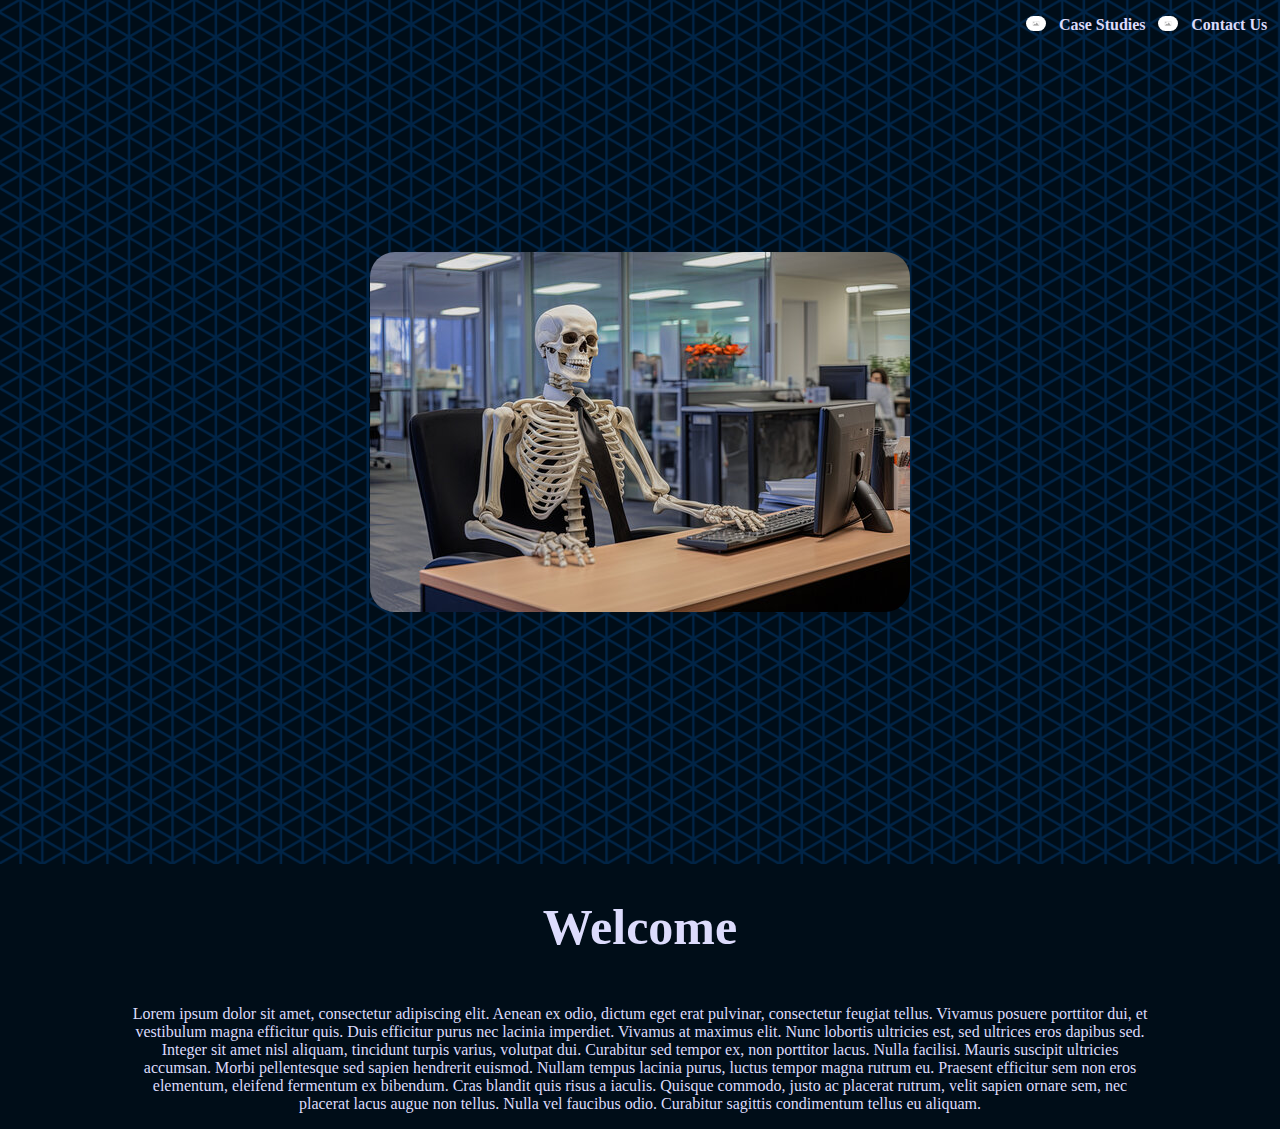
==== index.html @ a7d0b8eb "Links added to page with placeholders for icons" ====
<!DOCTYPE html>
<html lang="en">
<head>
    <meta charset="UTF-8">
    <meta name="viewport" content="width=device-width, initial-scale=1.0">
    <title>Home</title>
    <link rel="stylesheet" href="css/dark.css">
    <script src="js/menu.js"></script>
</head>
<body>
    <div class="Links">
        <ul>
            <li><a href="contact.html"></a>Contact Us</li>
            <li><img src="res/Placeholder image.png"></li>
            <li><a href="cases.html"></a>Case Studies</li>
            <li><img src="res/Placeholder image.png"></li>
        </ul>
    </div>
    <div class="banner">
        <br><br><br><br><br><br><br><br><br><br><br><br><br><br> <!-- these shouldn't be line breaks and need to be fit properly at some point -->
        <img src="res/cool guy at desk.jpg" alt="">
        <br><br><br><br><br><br><br><br><br><br><br><br><br><br>
    </div>
    <!-- This is unused too. Needs to be cleaned later-->
    <div class="navcontainer">

        
        <div class="navbar">
            <a href="javascript:void(0);" class="burger" onclick="menuToggle()">
                <img src="res/hamburger.png" height="40px" width="30px" left="0px">
            </a>
             
        </div>
        <div id="menuLinks">
            <ul>
                <li><a class="active" href="index.html">Home</a></li>
                <li><a href="booking.html">Booking</a></li>
                <li><a href="cases.html">Case Studies</a></li>
                <li><a href="about.html">About Us</a></li>
                <li><a href="contact.html">Contact Us</a></li>
            </ul>
        </div>
        <!-- unused sect end-->
    </div>

    <div class="Title">
        <h1>Welcome</h1>
    </div>
    <div class="centeredBox">
        <div>
            <p>
                Lorem ipsum dolor sit amet, consectetur adipiscing elit. Aenean ex odio, dictum eget erat pulvinar, consectetur feugiat tellus.
                Vivamus posuere porttitor dui, et vestibulum magna efficitur quis. Duis efficitur purus nec lacinia imperdiet.
                Vivamus at maximus elit. Nunc lobortis ultricies est, sed ultrices eros dapibus sed. Integer sit amet nisl aliquam, 
                tincidunt turpis varius, volutpat dui. Curabitur sed tempor ex, non porttitor lacus. Nulla facilisi.
                Mauris suscipit ultricies accumsan. Morbi pellentesque sed sapien hendrerit euismod. 
                Nullam tempus lacinia purus, luctus tempor magna rutrum eu. 
                Praesent efficitur sem non eros elementum, eleifend fermentum ex bibendum. 
                Cras blandit quis risus a iaculis. Quisque commodo, justo ac placerat rutrum, 
                velit sapien ornare sem, nec placerat lacus augue non tellus. 
                Nulla vel faucibus odio. Curabitur sagittis condimentum tellus eu aliquam.</p>
        </div>
    </div>
 
</body>
</html>
---- css/dark.css ----
html {
    overflow-y: scroll;
    overflow-x: hidden;
}

body {
    background-color: #000D18;
    margin: 0;
    padding: 0;
    font-family:'Verdana';
}

a, h1, h2, h3, h4, h5, p {
    color: #dcdbfc;
}

.Links {
    position: absolute;
    width: 100%;
    height: 5vh;
    justify-content: center;
    align-items: center;
    z-index: 4;

    li {
       float: right; 
       text-decoration: none;
       list-style-type: none;
       color: #dcdbfc;
       margin-right: 1vw;
       font-weight: 700;
    }
    img {
        height: 15px;
        width: auto;
        
       border-left: 6px;
       border-right: none;
    }
}

.banner {
    position: relative;
    display: flex;
    align-items: center;
    flex-direction: column;
    justify-content: center;
    gap: 10%;
    height: 100%;
    background-image: url("../res/backpattern.png");
    background-size: contain;
}
/* unused */
.navcontainer {
    position: sticky;
    display: none;
    /*display: flex;*/
    flex-direction: column;
    width: 100%;
    height: 100%;
}

.navbar {
    position: inherit;
    display: flex;
    justify-content: left;
    align-items: center;

    inset: 0px;
    max-width: 100vw;
    max-height: fit-content;
    position: relative;


    opacity: 0.7;
    background-color: #dddddd;
    overflow: hidden;
    top: 0px;
    max-width: 100%;
    height: 3vh;

    padding: 10px;

}

.navbar a{
    float: left;
    color: #f2f2f2;
    text-align: center;
    padding: 14px 16px;
    text-decoration: none;
    font-size: 17px;
}

#menuLinks a:hover {
    background-color: #c5c5c5;
    color: black;
    border-radius: 25px;
}

#menuLinks .active {
    color: #919191;
}

#menuLinks {
    display: none;
    background-color: #c5c5c5;
    position: sticky;
    text-decoration: none;
    width: 15%;
    height: 97vh;

    
    z-index: 5;
    min-width: fit-content;
    
}

#menuLinks ul {
    list-style-type: none;
}

#menuLinks a {
    text-decoration: none;
    margin: 0px;
    color: white;
    font-size: 40px;
}
/* unused end */
.Title {
    position: relative;
    display: flex;

    width: 100%;

    justify-content: center;
    align-items: center;
}

.Title h1 {
    font-size: 50px;
}

.centeredBox {
    width: 100%;
    display: flex;

    justify-content: center;
    align-items: center;
}

.centeredBox div {
    width: 80%;
    text-align: center;
}

.About h1 {
    text-align: center;
    margin-top: 50px;
}

.grid-contain {
    display:grid;
    grid-auto-flow: column;
    grid-template-columns: auto, 1fr;
    padding: 15px;
    background-color: #dddddd;
    opacity: 0.7;
    border-radius: 25px;
}

.grid-item {
    width: 50%; 
    padding: 5px;
}

.grid-image {
    width: 50%;
    padding: 5px;
    border-radius: 25px;
}

img {
    border-radius: 25px;
}
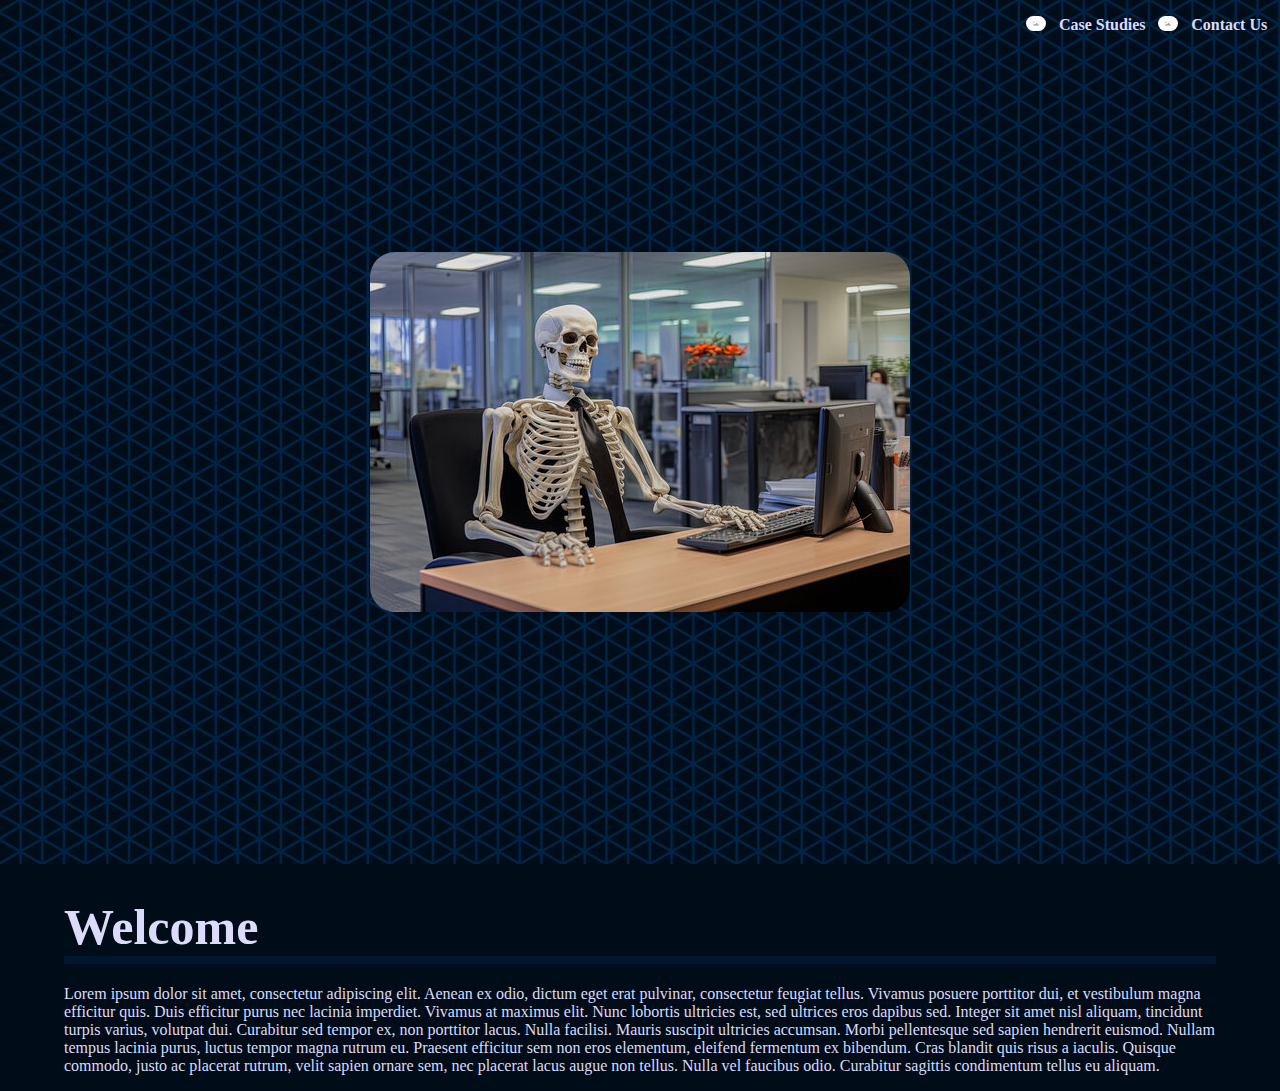
==== commit 15ddbcdd: "More theming changes and removed unnecessary div" ====
--- a/index.html
+++ b/index.html
@@ -46,20 +46,19 @@
     <div class="Title">
         <h1>Welcome</h1>
     </div>
+    <div class="splitter"></div>
     <div class="centeredBox">
-        <div>
             <p>
-                Lorem ipsum dolor sit amet, consectetur adipiscing elit. Aenean ex odio, dictum eget erat pulvinar, consectetur feugiat tellus.
-                Vivamus posuere porttitor dui, et vestibulum magna efficitur quis. Duis efficitur purus nec lacinia imperdiet.
-                Vivamus at maximus elit. Nunc lobortis ultricies est, sed ultrices eros dapibus sed. Integer sit amet nisl aliquam, 
-                tincidunt turpis varius, volutpat dui. Curabitur sed tempor ex, non porttitor lacus. Nulla facilisi.
-                Mauris suscipit ultricies accumsan. Morbi pellentesque sed sapien hendrerit euismod. 
-                Nullam tempus lacinia purus, luctus tempor magna rutrum eu. 
-                Praesent efficitur sem non eros elementum, eleifend fermentum ex bibendum. 
-                Cras blandit quis risus a iaculis. Quisque commodo, justo ac placerat rutrum, 
-                velit sapien ornare sem, nec placerat lacus augue non tellus. 
-                Nulla vel faucibus odio. Curabitur sagittis condimentum tellus eu aliquam.</p>
-        </div>
+            Lorem ipsum dolor sit amet, consectetur adipiscing elit. Aenean ex odio, dictum eget erat pulvinar, consectetur feugiat tellus.
+            Vivamus posuere porttitor dui, et vestibulum magna efficitur quis. Duis efficitur purus nec lacinia imperdiet.
+            Vivamus at maximus elit. Nunc lobortis ultricies est, sed ultrices eros dapibus sed. Integer sit amet nisl aliquam, 
+            tincidunt turpis varius, volutpat dui. Curabitur sed tempor ex, non porttitor lacus. Nulla facilisi.
+            Mauris suscipit ultricies accumsan. Morbi pellentesque sed sapien hendrerit euismod. 
+            Nullam tempus lacinia purus, luctus tempor magna rutrum eu. 
+            Praesent efficitur sem non eros elementum, eleifend fermentum ex bibendum. 
+            Cras blandit quis risus a iaculis. Quisque commodo, justo ac placerat rutrum, 
+            velit sapien ornare sem, nec placerat lacus augue non tellus. 
+            Nulla vel faucibus odio. Curabitur sagittis condimentum tellus eu aliquam.</p>
     </div>
  
 </body>
--- a/css/dark.css
+++ b/css/dark.css
@@ -49,6 +49,17 @@
     height: 100%;
     background-image: url("../res/backpattern.png");
     background-size: contain;
+}
+
+.splitter {
+    align-self: center;
+    width: 90%;
+    height: 8px;
+    background-color: #00182F;
+    margin-left: auto;
+    margin-right: auto;
+    margin-top: 0px;
+    margin-bottom: 5px;
 }
 /* unused */
 .navcontainer {
@@ -131,27 +142,23 @@
     position: relative;
     display: flex;
 
-    width: 100%;
+    width: 90%;
 
-    justify-content: center;
-    align-items: center;
+    margin-left: auto;
+    margin-right: auto;
+
 }
 
 .Title h1 {
     font-size: 50px;
+    margin-bottom: 0px;
 }
 
 .centeredBox {
-    width: 100%;
+    width: 90%;
     display: flex;
-
-    justify-content: center;
-    align-items: center;
-}
-
-.centeredBox div {
-    width: 80%;
-    text-align: center;
+    margin-left: auto;
+    margin-right: auto;
 }
 
 .About h1 {
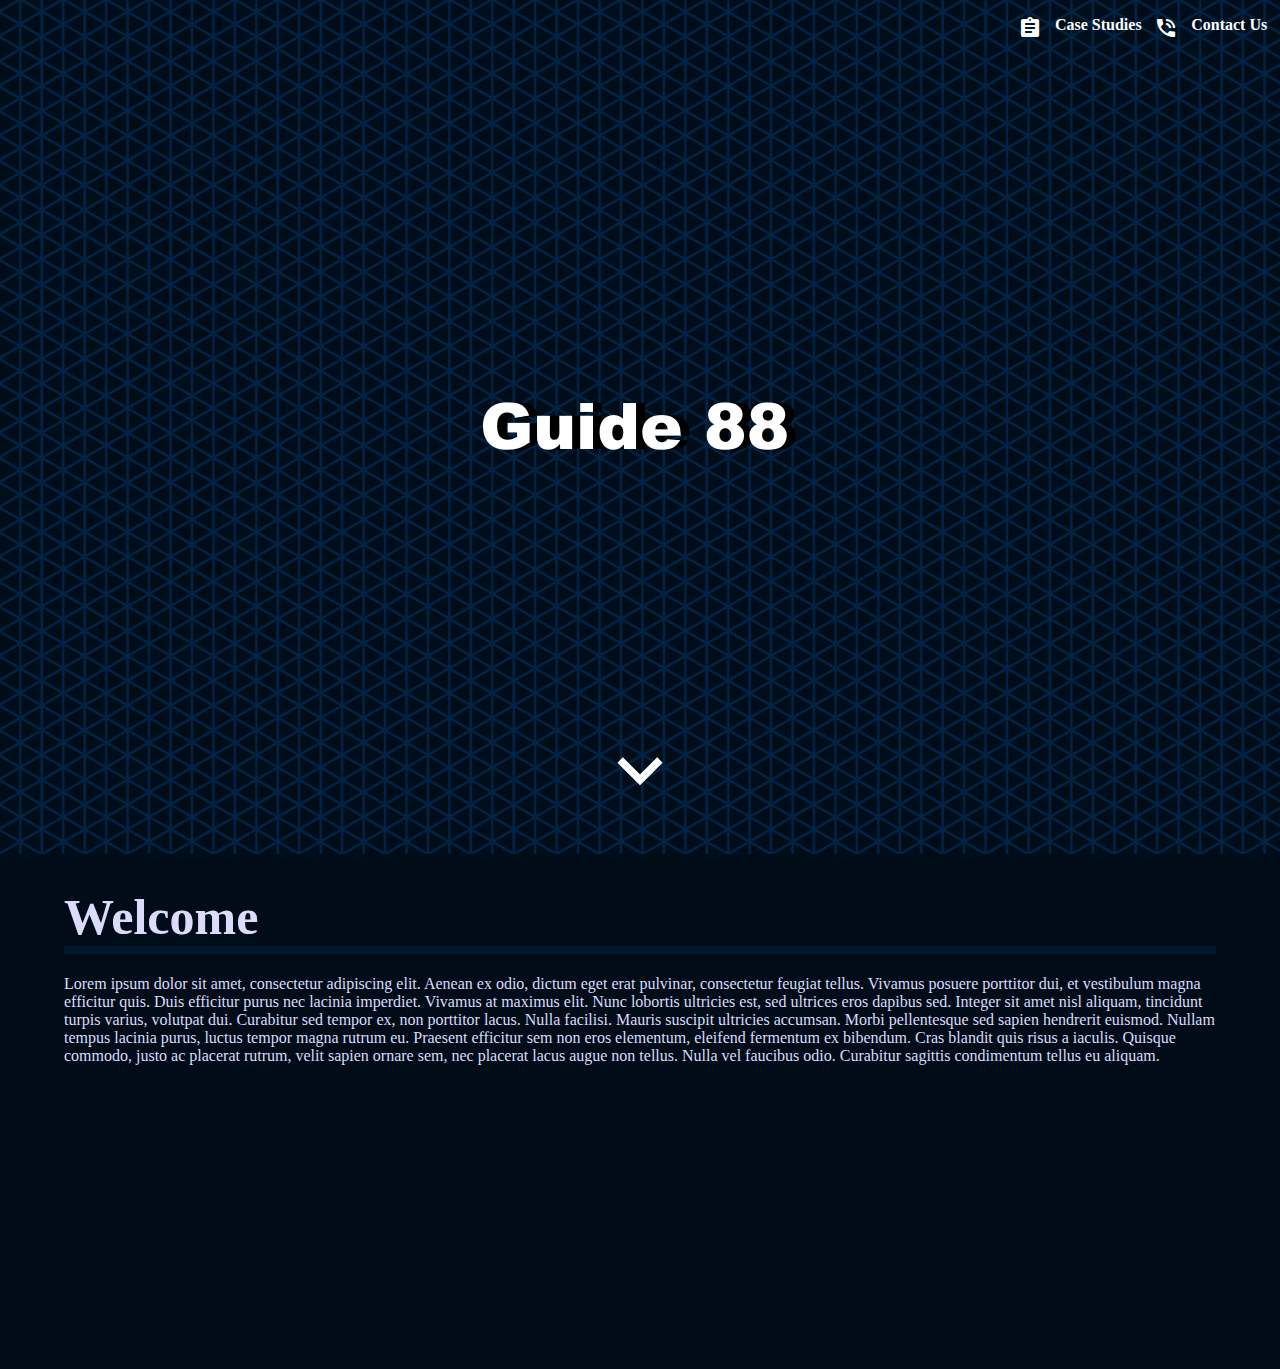
==== commit 23658465: "Icons and Logo added to index.html" ====
--- a/index.html
+++ b/index.html
@@ -5,21 +5,24 @@
     <meta name="viewport" content="width=device-width, initial-scale=1.0">
     <title>Home</title>
     <link rel="stylesheet" href="css/dark.css">
+    <link rel="stylesheet" href="https://fonts.googleapis.com/icon?family=Material+Icons">
     <script src="js/menu.js"></script>
 </head>
 <body>
     <div class="Links">
         <ul>
             <li><a href="contact.html"></a>Contact Us</li>
-            <li><img src="res/Placeholder image.png"></li>
+            <li><i class="material-icons" style="color: white;">phone_in_talk</i></li>
             <li><a href="cases.html"></a>Case Studies</li>
-            <li><img src="res/Placeholder image.png"></li>
+            <li><i class="material-icons" style="color: white;">assignment</i></li>
         </ul>
     </div>
     <div class="banner">
-        <br><br><br><br><br><br><br><br><br><br><br><br><br><br> <!-- these shouldn't be line breaks and need to be fit properly at some point -->
-        <img src="res/cool guy at desk.jpg" alt="">
-        <br><br><br><br><br><br><br><br><br><br><br><br><br><br>
+        <br><br><br><br><br><br><br><br><br><br><br><br><br><br><br><br><br><br><br><br><br> <!-- these shouldn't be line breaks and need to be fit properly at some point -->
+        <img src="res/logo.png">
+        <br><br><br><br><br><br><br><br><br><br><br><br><br><br><br>
+        <i class="material-icons" style="color: white; font-size: 90px;">keyboard_arrow_down</i>
+        <br><br>
     </div>
     <!-- This is unused too. Needs to be cleaned later-->
     <div class="navcontainer">
@@ -60,6 +63,8 @@
             velit sapien ornare sem, nec placerat lacus augue non tellus. 
             Nulla vel faucibus odio. Curabitur sagittis condimentum tellus eu aliquam.</p>
     </div>
- 
+    <!-- Just for viewing page easier without extra content -->
+    <br><br><br><br><br><br><br><br><br><br><br><br><br><br><br><br>
+    <!-- Remove-->
 </body>
 </html>--- a/css/dark.css
+++ b/css/dark.css
@@ -26,10 +26,11 @@
        float: right; 
        text-decoration: none;
        list-style-type: none;
-       color: #dcdbfc;
+       color: white;
        margin-right: 1vw;
        font-weight: 700;
     }
+    
     img {
         height: 15px;
         width: auto;
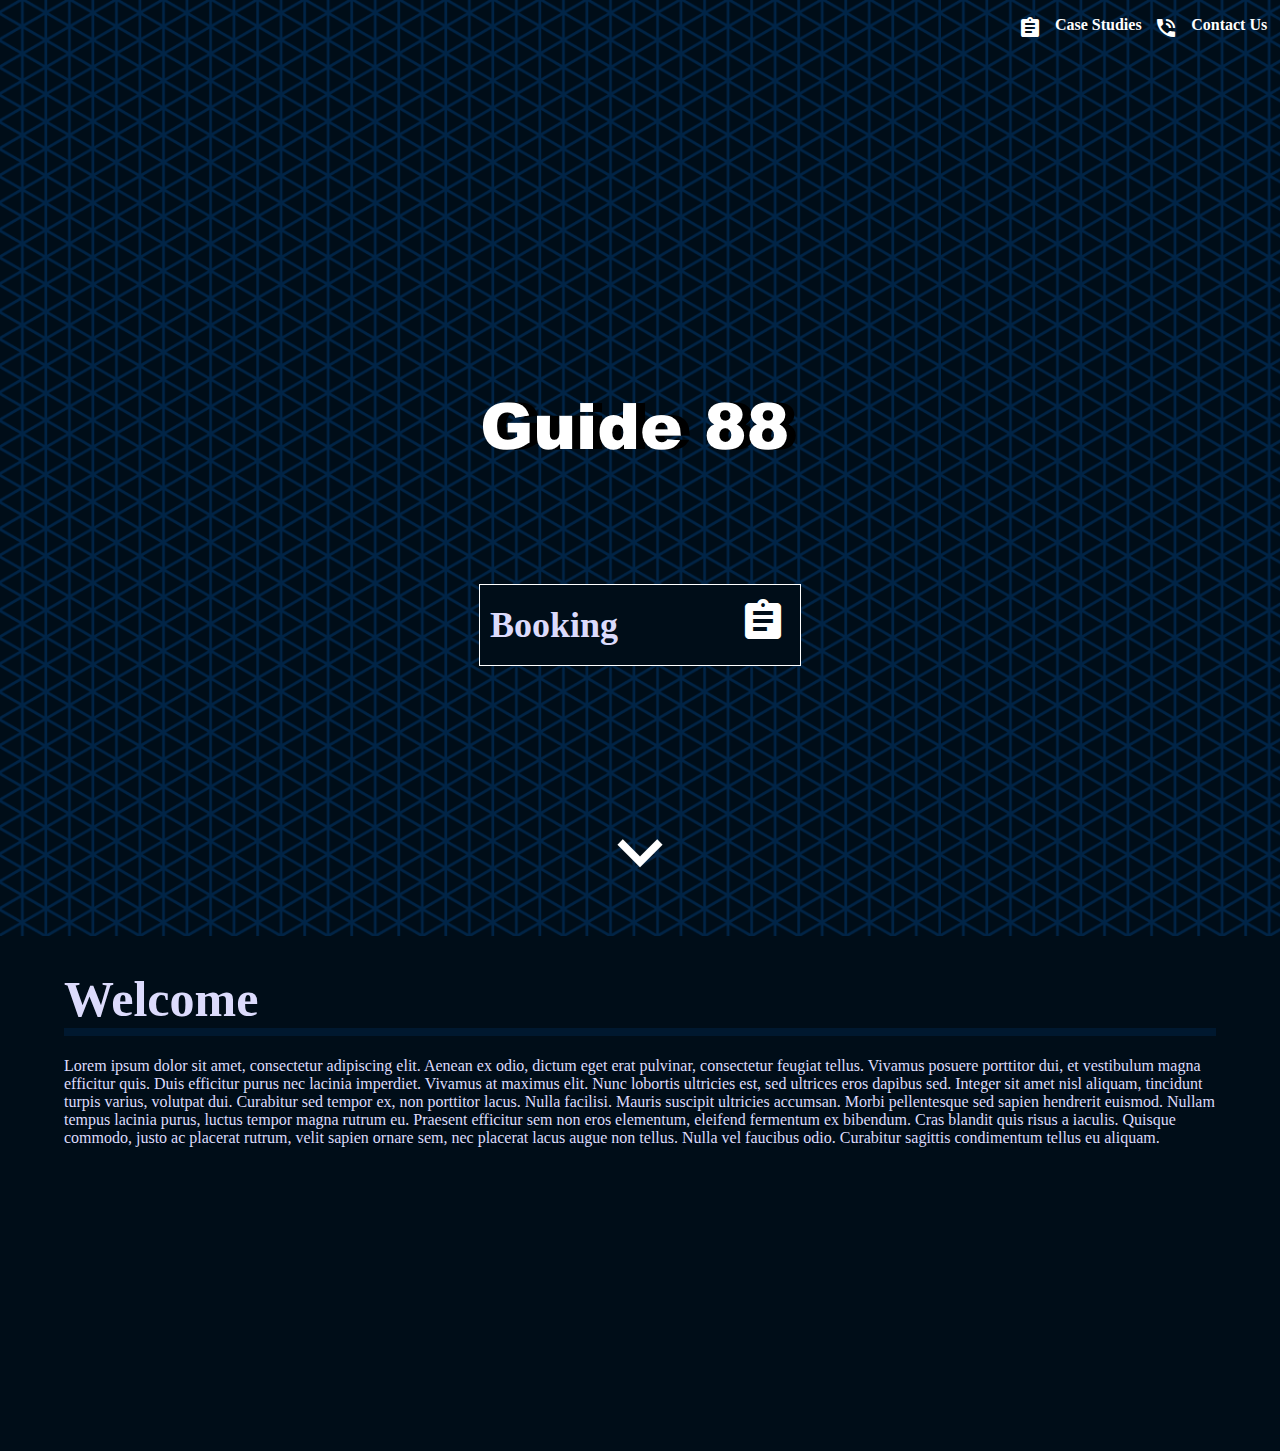
==== commit 28f516d0: "Added button to index.html and removed unused code" ====
--- a/index.html
+++ b/index.html
@@ -11,41 +11,28 @@
 <body>
     <div class="Links">
         <ul>
-            <li><a href="contact.html"></a>Contact Us</li>
+            <li><a href="contact.html">Contact Us</a></li>
             <li><i class="material-icons" style="color: white;">phone_in_talk</i></li>
-            <li><a href="cases.html"></a>Case Studies</li>
+            <li><a href="cases.html">Case Studies</a></li>
             <li><i class="material-icons" style="color: white;">assignment</i></li>
         </ul>
     </div>
+
     <div class="banner">
         <br><br><br><br><br><br><br><br><br><br><br><br><br><br><br><br><br><br><br><br><br> <!-- these shouldn't be line breaks and need to be fit properly at some point -->
         <img src="res/logo.png">
-        <br><br><br><br><br><br><br><br><br><br><br><br><br><br><br>
+        <br><br><br><br><br><br><br>
+        <div class="button">
+            <ul>
+                <li><a href="booking.html">Booking</a></li>
+            </ul>
+            <li><i class="material-icons" style="color: white; font-size: 48px;">assignment</i></li>
+        </div>
+        <br><br><br><br><br><br><br><br>
         <i class="material-icons" style="color: white; font-size: 90px;">keyboard_arrow_down</i>
         <br><br>
     </div>
-    <!-- This is unused too. Needs to be cleaned later-->
-    <div class="navcontainer">
-
-        
-        <div class="navbar">
-            <a href="javascript:void(0);" class="burger" onclick="menuToggle()">
-                <img src="res/hamburger.png" height="40px" width="30px" left="0px">
-            </a>
-             
-        </div>
-        <div id="menuLinks">
-            <ul>
-                <li><a class="active" href="index.html">Home</a></li>
-                <li><a href="booking.html">Booking</a></li>
-                <li><a href="cases.html">Case Studies</a></li>
-                <li><a href="about.html">About Us</a></li>
-                <li><a href="contact.html">Contact Us</a></li>
-            </ul>
-        </div>
-        <!-- unused sect end-->
-    </div>
-
+    
     <div class="Title">
         <h1>Welcome</h1>
     </div>
--- a/css/dark.css
+++ b/css/dark.css
@@ -30,6 +30,11 @@
        margin-right: 1vw;
        font-weight: 700;
     }
+
+    a {
+        text-decoration: none;
+        color: white;
+    }
     
     img {
         height: 15px;
@@ -50,6 +55,38 @@
     height: 100%;
     background-image: url("../res/backpattern.png");
     background-size: contain;
+}
+
+.button { /* AND HERE */
+    display: flex;
+    align-items: center;
+    border: white;
+    background-color: #000D18;
+    border-style: solid;
+    border-width: 1px;
+    height: 80px;
+    width:  320px;
+    font-size: 36px;
+
+    a {
+        text-decoration: none;
+    }
+
+    ul {
+        padding: 10px;
+        list-style-type: none;
+        width: inherit;
+    }
+
+    li {
+        margin: none;
+        text-decoration: none;
+        color: white;
+        margin-right: 1vw;
+        font-weight: 700;
+        float: left;
+        list-style-type: none;
+     }
 }
 
 .splitter {
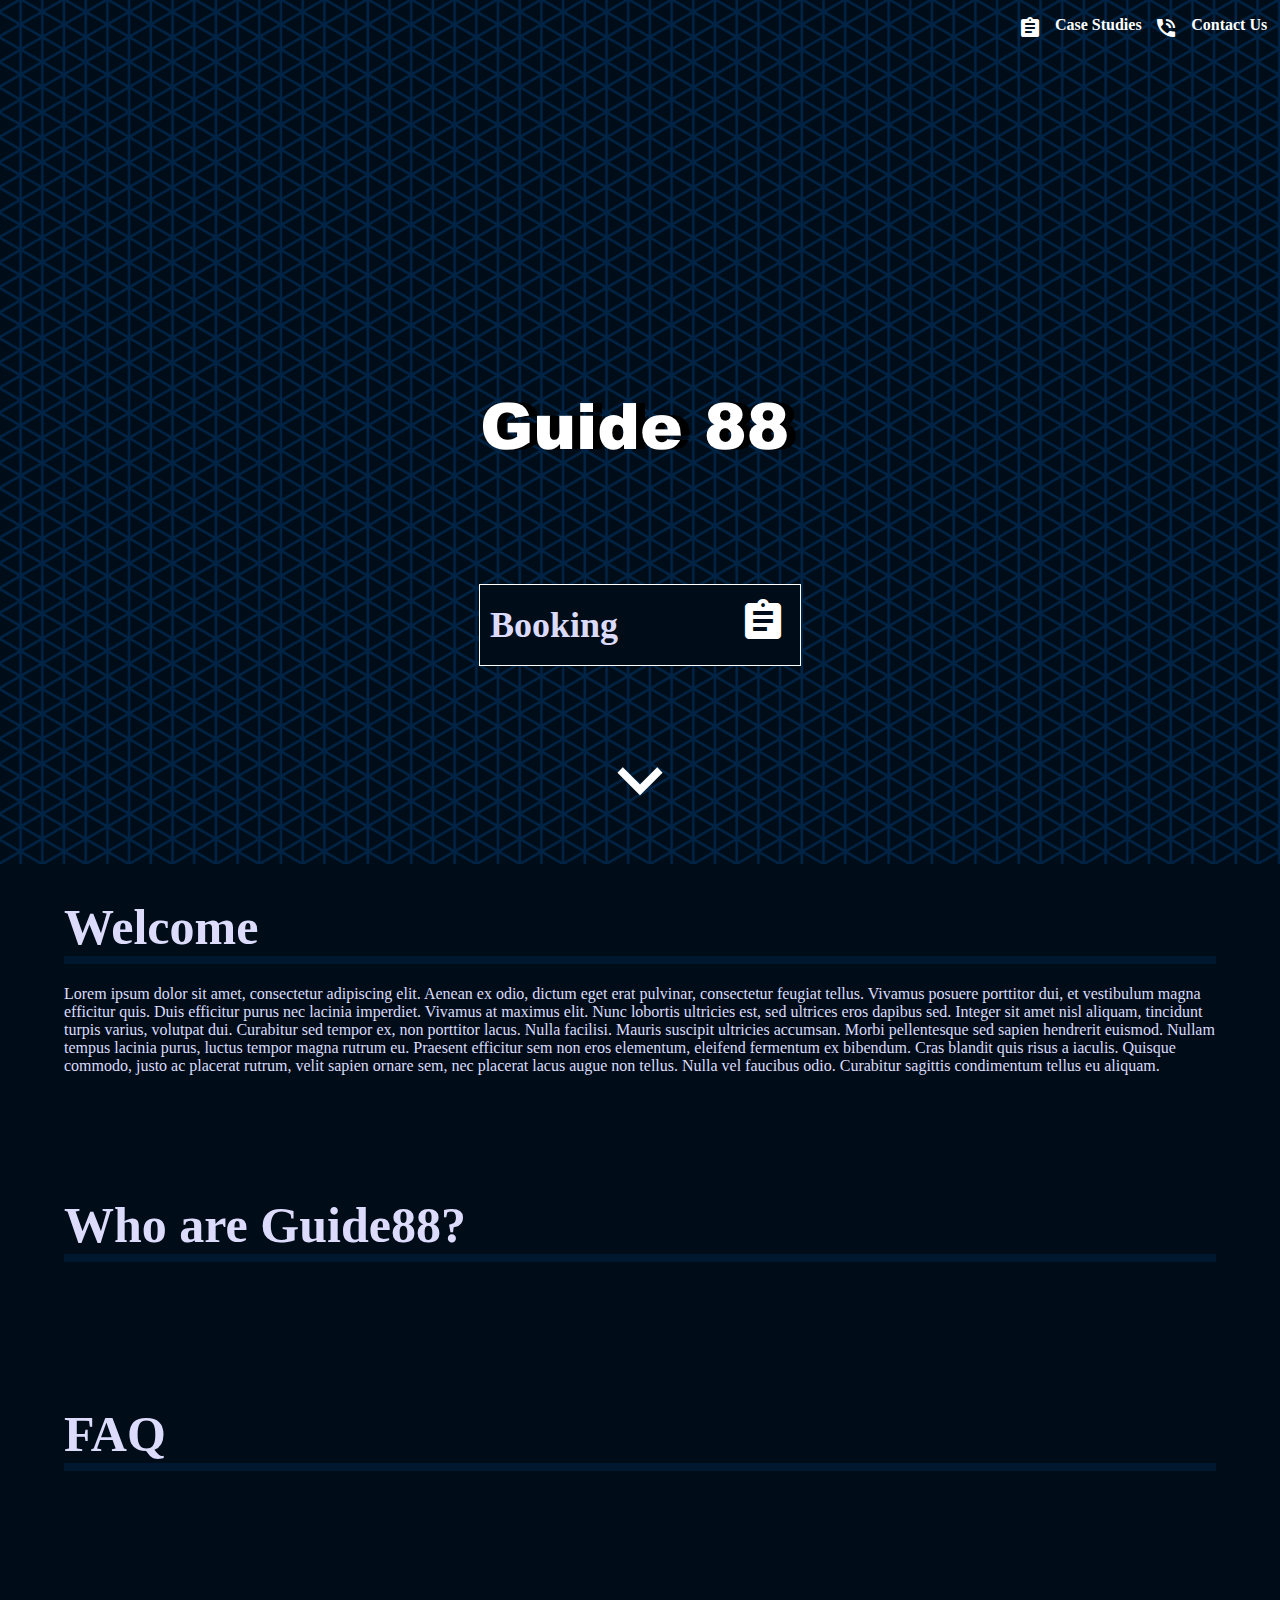
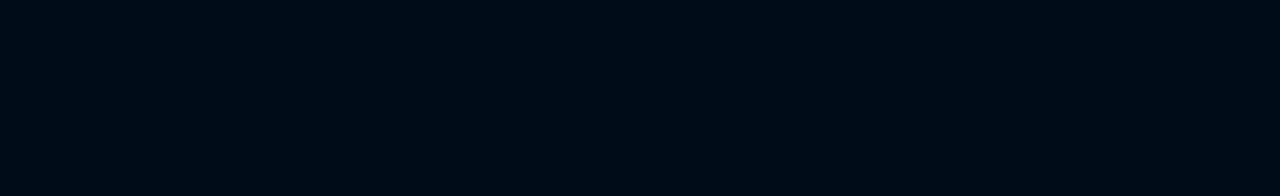
==== commit b87ec0ae: "Added extra headings" ====
--- a/index.html
+++ b/index.html
@@ -28,7 +28,7 @@
             </ul>
             <li><i class="material-icons" style="color: white; font-size: 48px;">assignment</i></li>
         </div>
-        <br><br><br><br><br><br><br><br>
+        <br><br><br><br>
         <i class="material-icons" style="color: white; font-size: 90px;">keyboard_arrow_down</i>
         <br><br>
     </div>
@@ -50,6 +50,33 @@
             velit sapien ornare sem, nec placerat lacus augue non tellus. 
             Nulla vel faucibus odio. Curabitur sagittis condimentum tellus eu aliquam.</p>
     </div>
+    <br><br><br><br>
+
+
+    <div class="Title">
+        <h1>Who are Guide88?</h1>
+    </div>
+    <div class="splitter"></div>
+    <div class="centeredBox">
+        <p>
+
+        </p>
+    </div>
+
+    <br><br><br><br>
+
+    <div class="Title">
+        <h1>FAQ</h1>
+    </div>
+    <div class="splitter"></div>
+    <div class="centeredBox">
+        <p>
+
+        </p>
+    </div>
+
+
+
     <!-- Just for viewing page easier without extra content -->
     <br><br><br><br><br><br><br><br><br><br><br><br><br><br><br><br>
     <!-- Remove-->
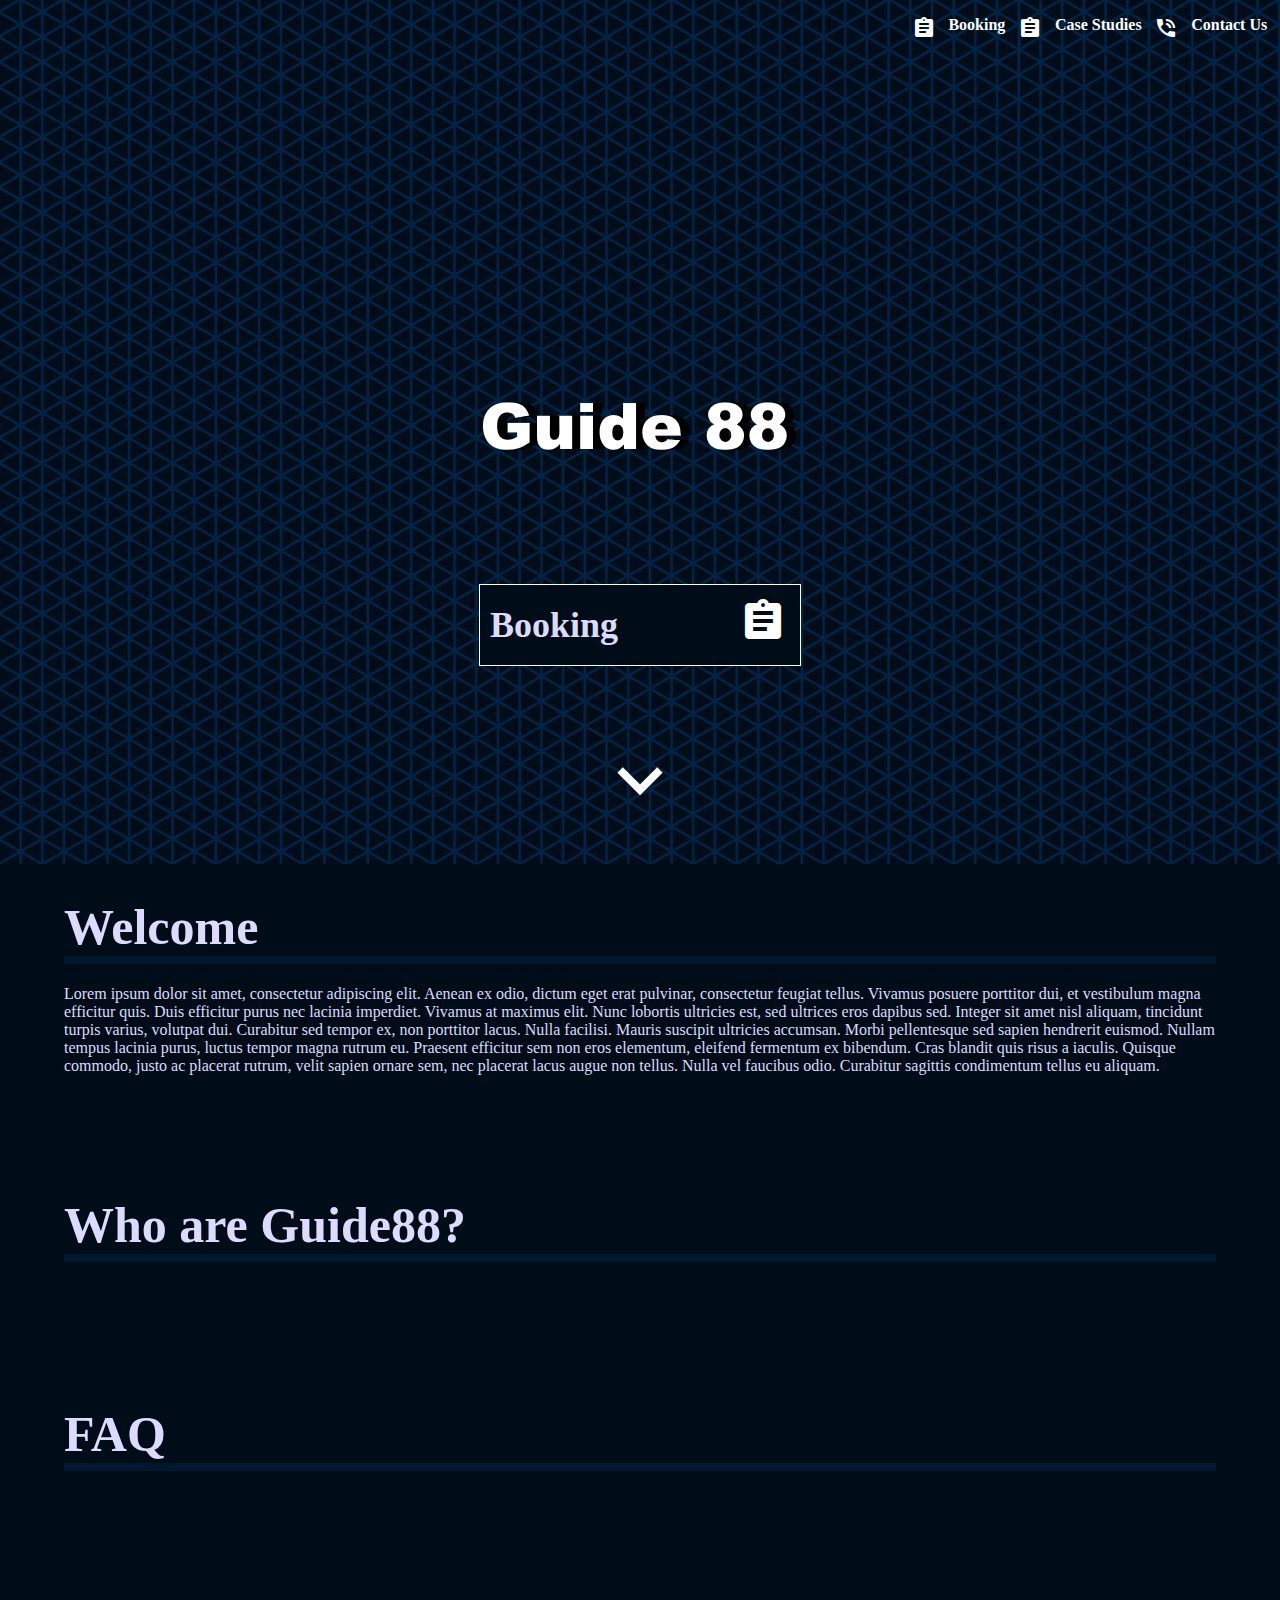
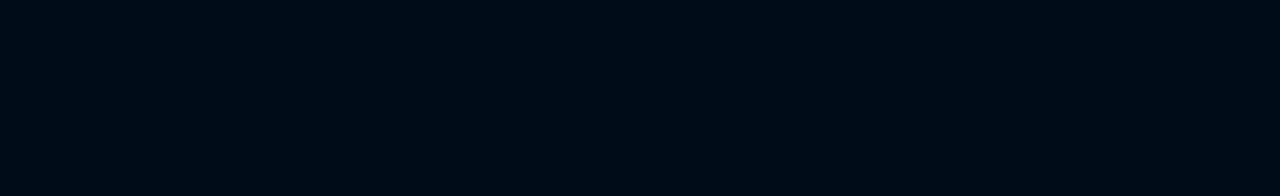
==== commit e023c8d0: "Booking navigation fixed" ====
--- a/index.html
+++ b/index.html
@@ -14,6 +14,8 @@
             <li><a href="contact.html">Contact Us</a></li>
             <li><i class="material-icons" style="color: white;">phone_in_talk</i></li>
             <li><a href="cases.html">Case Studies</a></li>
+            <li><i class="material-icons" style="color: white;">assignment</i></li>
+            <li><a href="booking.html">Booking</a></li>
             <li><i class="material-icons" style="color: white;">assignment</i></li>
         </ul>
     </div>
--- a/css/dark.css
+++ b/css/dark.css
@@ -227,4 +227,36 @@
 
 img {
     border-radius: 25px;
+}
+
+.About h1 {
+    text-align: center;
+    margin-top: 50px;
+}
+
+.grid-contain {
+    display:grid;
+    grid-auto-flow: column;
+    grid-template-columns: auto, 1fr;
+    padding: 15px;
+    background-color: #000000;
+    opacity: 0.7;
+    border-radius: 25px;
+    
+}
+
+.grid-item {
+    width: 50%; 
+    padding: 10px;
+    font-size: 22px;
+    font-family: Verdana ;
+    color: white;
+    
+    
+}
+
+.grid-image {
+    width: 50%;
+    padding: 5px;
+    border-radius: 25px;
 }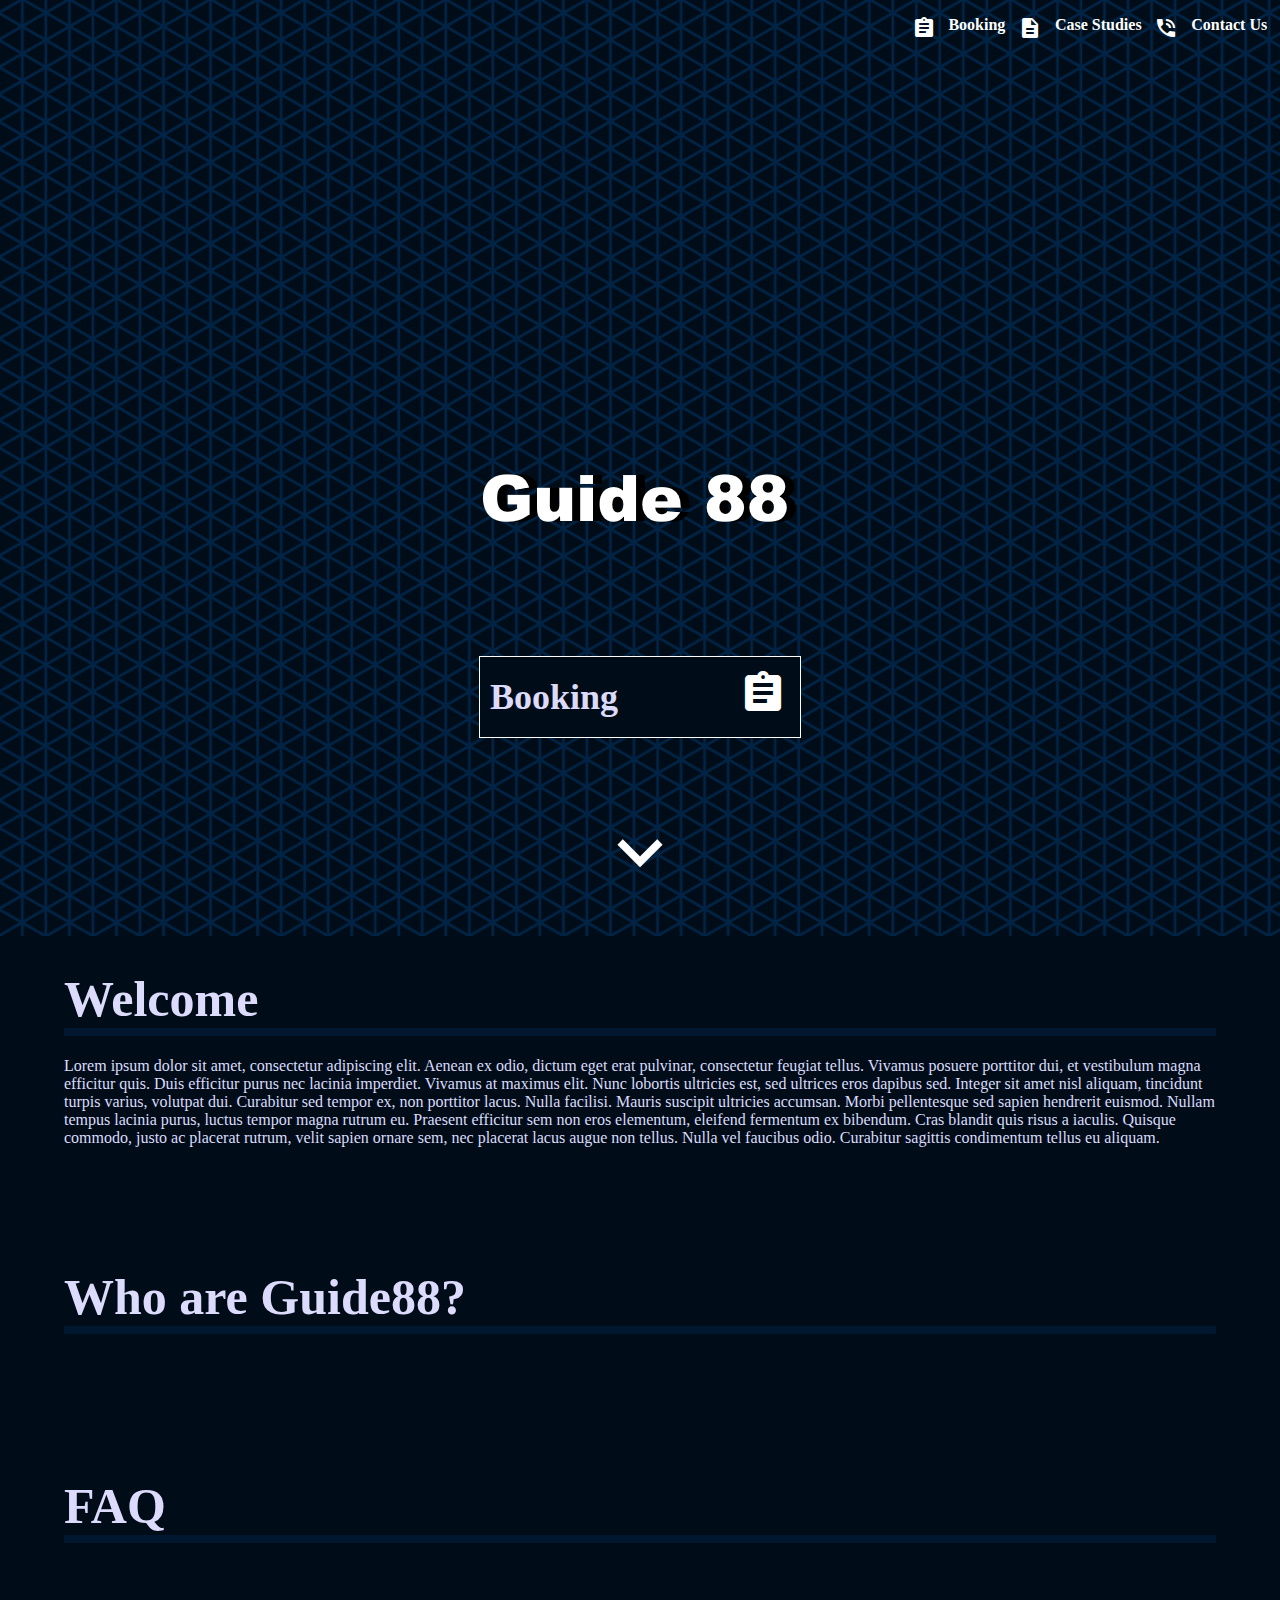
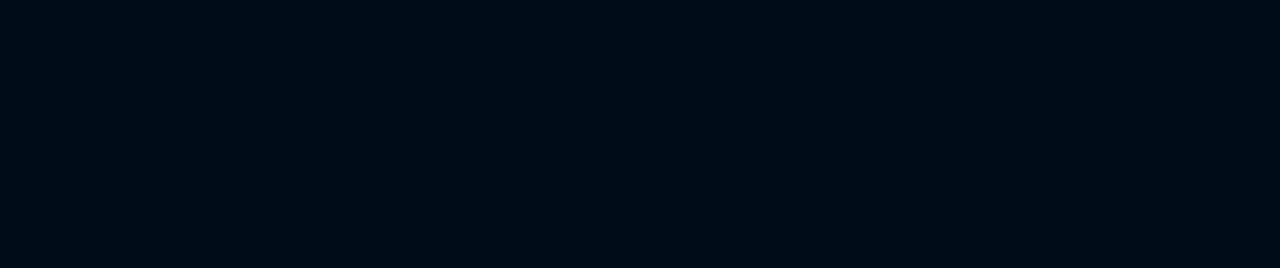
==== commit fe3eb88d: "Changed case studies icon Fixed scaling issue with home page" ====
--- a/index.html
+++ b/index.html
@@ -14,14 +14,14 @@
             <li><a href="contact.html">Contact Us</a></li>
             <li><i class="material-icons" style="color: white;">phone_in_talk</i></li>
             <li><a href="cases.html">Case Studies</a></li>
-            <li><i class="material-icons" style="color: white;">assignment</i></li>
+            <li><i class="material-icons" style="color: white;">description</i></li>
             <li><a href="booking.html">Booking</a></li>
             <li><i class="material-icons" style="color: white;">assignment</i></li>
         </ul>
     </div>
 
     <div class="banner">
-        <br><br><br><br><br><br><br><br><br><br><br><br><br><br><br><br><br><br><br><br><br> <!-- these shouldn't be line breaks and need to be fit properly at some point -->
+        <br><br><br><br><br><br><br><br><br><br><br><br><br><br><br><br><br><br><br><br><br><br><br><br><br> <!-- these shouldn't be line breaks and need to be fit properly at some point -->
         <img src="res/logo.png">
         <br><br><br><br><br><br><br>
         <div class="button">
--- a/css/dark.css
+++ b/css/dark.css
@@ -239,7 +239,7 @@
     grid-auto-flow: column;
     grid-template-columns: auto, 1fr;
     padding: 15px;
-    background-color: #000000;
+    background-color: #00182F;
     opacity: 0.7;
     border-radius: 25px;
     
